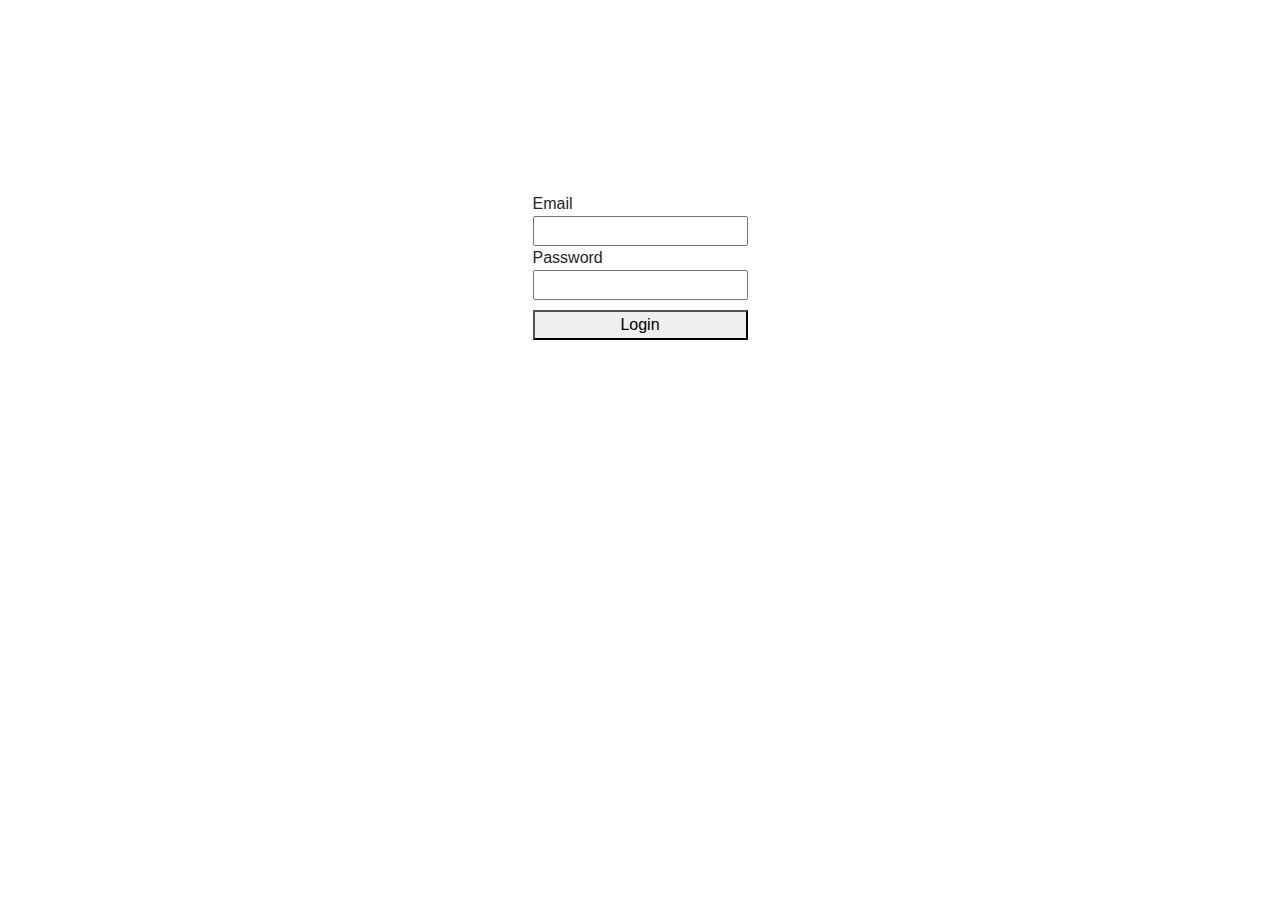
==== Login_Page/index.html @ a2cb5a1a "First Commit with Skeloton" ====
<!DOCTYPE html>
<html lang="en">

<head>
    <meta charset="UTF-8">
    <meta http-equiv="X-UA-Compatible" content="IE=edge">
    <meta name="viewport" content="width=device-width, initial-scale=1.0">
    <link rel="stylesheet" href="https://stackpath.bootstrapcdn.com/bootstrap/4.3.1/css/bootstrap.min.css" />
    <link rel='stylesheet' href="./style.css" />
    <title>Login</title>
</head>

<body>
    <container class="inputBox">
        <div class="">
            <div class="">
                <div>
                    Email
                </div>
                <input id="emailAddress" type="text">
            </div>
            <div class="">
                <div>
                    Password
                </div>
                <input id="passwordInput" type="text">
            </div>
            <button class="submit" id="login">Login</button>
        </div>
    </container>
</body>

</html>
---- Login_Page/style.css ----
.inputBox {
    margin-top: 15%;
    display: flex;
    justify-content: center;
    width:100%;
  }

  .submit {
      display: flex;
      justify-content: center;
      width: 100%;
      margin-top: 10px;
  }
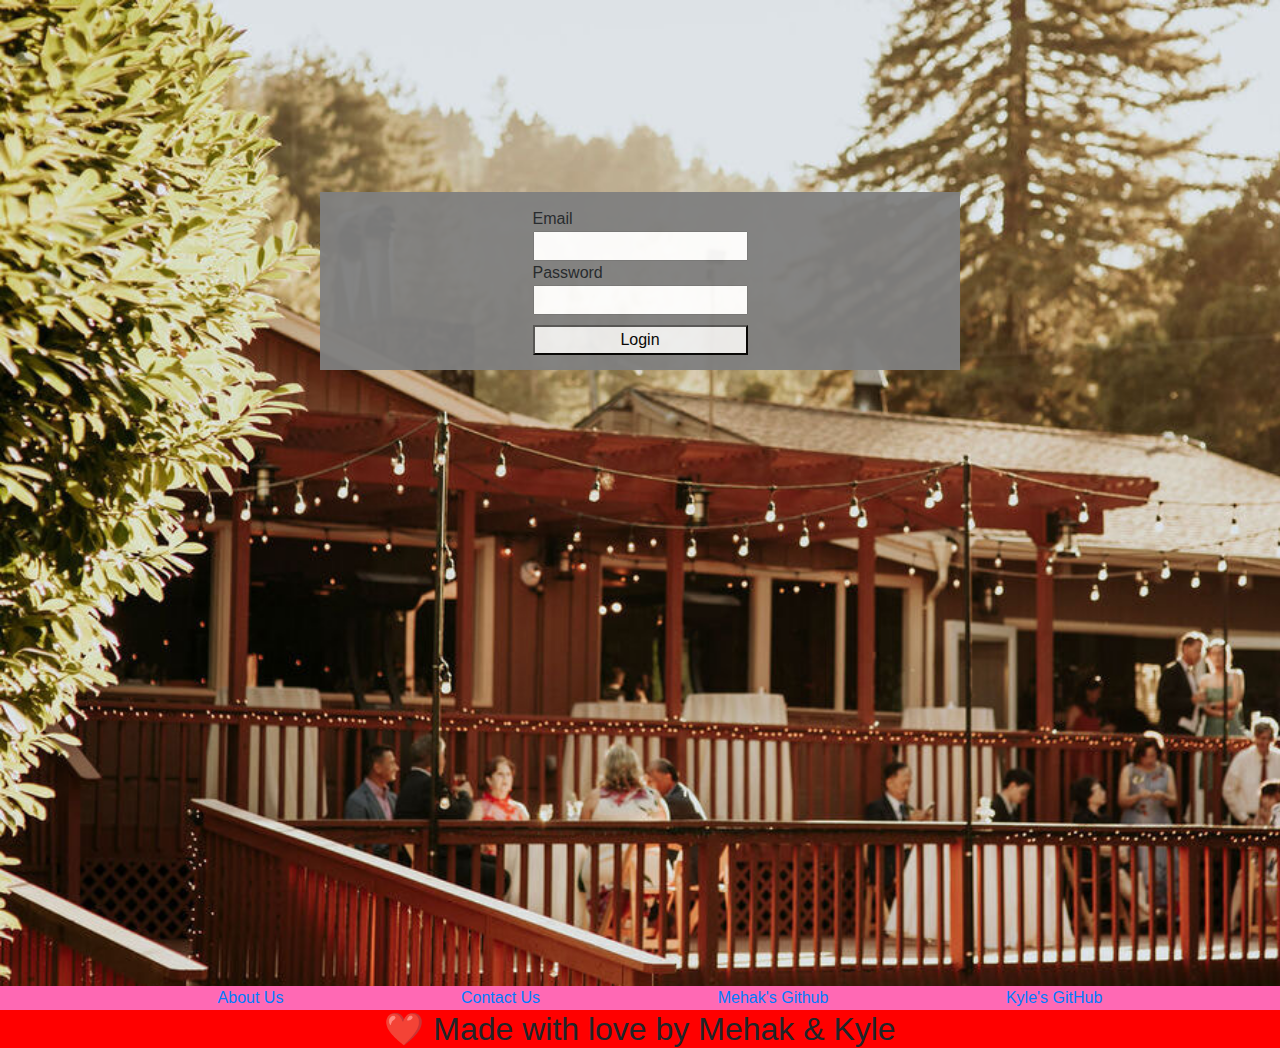
==== commit 888ec881: "Format Complete" ====
--- a/Login_Page/index.html
+++ b/Login_Page/index.html
@@ -28,6 +28,24 @@
             <button class="submit" id="login">Login</button>
         </div>
     </container>
+
+    <footer>
+        <ul>
+            <li>
+                <a href="">About Us</a>
+            </li>
+            <li>
+                <a href="">Contact Us</a>
+            </li>
+            <li>
+                <a href="https://github.com/mehak-zehra" target="_blank">Mehak's Github</a>
+            </li>
+            <li>
+                <a href="https://github.com/CarpeTonberry" target="_blank">Kyle's GitHub</a>
+            </li>
+        </ul>
+        <h2>❤️ Made with love by Mehak & Kyle</h2>
+    </footer>
 </body>
 
 </html>--- a/Login_Page/style.css
+++ b/Login_Page/style.css
@@ -1,8 +1,20 @@
+body {
+    background-image: url("../Images/Login.jpeg");
+    background-repeat: no-repeat;
+    background-size: cover;
+    margin-bottom: 600px;
+}
+
 .inputBox {
     margin-top: 15%;
+    margin-left: 25%;
+    padding-top: 15px;
+    padding-bottom: 15px;
     display: flex;
     justify-content: center;
-    width:100%;
+    width:50%;
+    background-color: grey;
+    opacity: 95%;
   }
 
   .submit {
@@ -10,4 +22,22 @@
       justify-content: center;
       width: 100%;
       margin-top: 10px;
+  }
+
+  footer ul {
+    background-color: hotpink;
+    display: flex;
+    transform: translateY(616px);
+    flex-wrap: wrap;
+    justify-content: space-evenly;
+    align-items: center;
+    list-style: none;
+  }
+
+  footer h2 {
+    transform: translateY(600px);
+    display: flex;
+    justify-content: center;
+    align-self: flex-end;
+    background-color: red;
   }